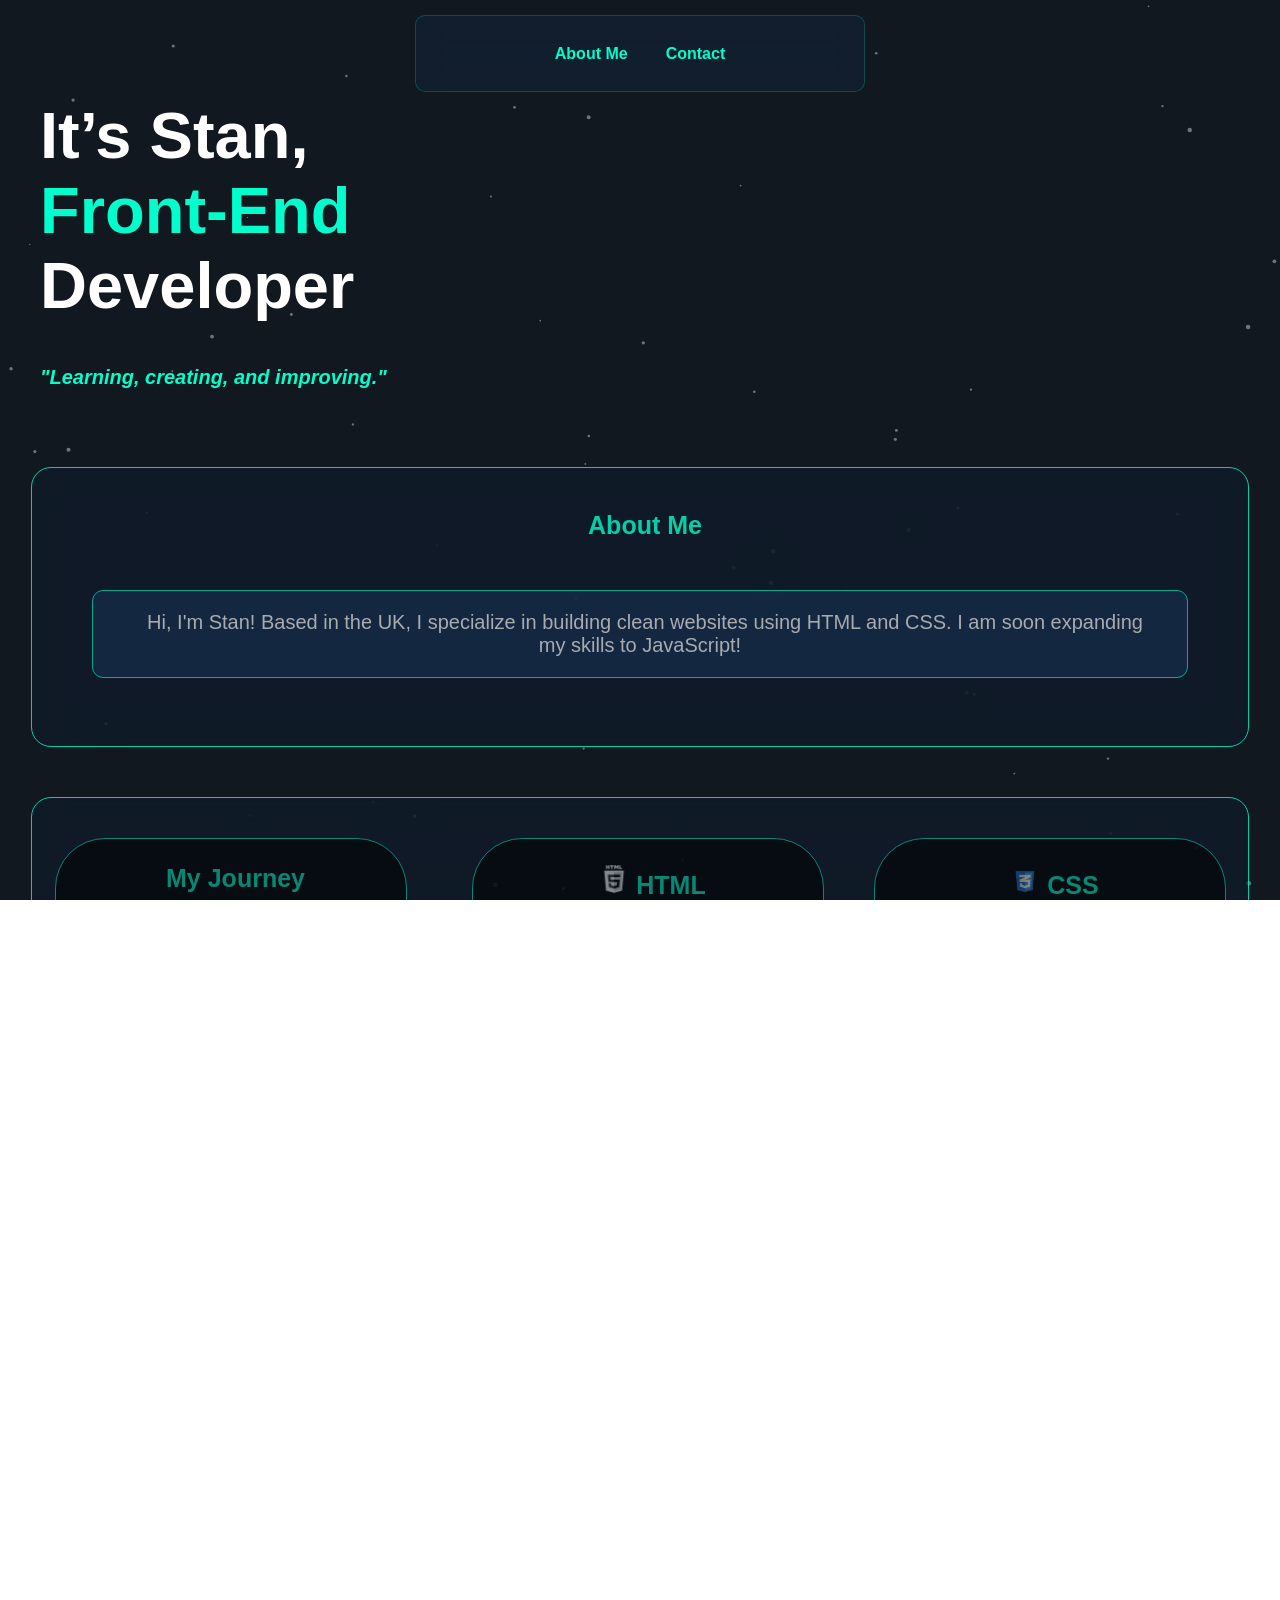
==== index.html @ edd69a7b "Update index.html" ====
<!DOCTYPE html>
<html lang="en">
<head>
  <link rel="icon" href="code.png" type="image/x-icon">
    <link rel="stylesheet" href="Style.css">
    <meta charset="UTF-8">
    <link rel="stylesheet" href="https://fonts.googleapis.com/css2?family=Material+Symbols+Outlined:opsz,wght,FILL,GRAD@20..48,100..700,0..1,-50..200&icon_names=location_on" />
    <meta name="viewport" content="width=device-width, initial-scale=1.0">
    <title>Stanzdev | Portfolio</title>
</head>
<canvas id="bg"></canvas>
<script src="Script.js"></script>



<body> 
  
<footer class="footer">
  
  <a href="/about" class="smooth-scroll">About Me</a>
  
  <a href="/contact" class="smooth-scroll">Contact</a>
  
</footer>
   
  <br><br><br>
    <div id="top"></div>
   <h1> It’s Stan,<br><span>  Front-End</span> <br> Developer </h1> 

   <p><span> <i> <b>"Learning, creating, and improving."</b></i></span></p>
  
   <br>
<div id="about"></div>
<div class="wide "><br><h3>About Me</h3>
   <div class="intro">
       <p>Hi, I'm Stan! Based in the UK, I specialize in building clean websites using HTML and CSS. I am soon expanding my skills to JavaScript!</p>
   </div>
<br>
</div><div id="journey"></div>

  <div class="wide ">
    <div class="info-container">
   
      <div class="info" margin-top: 20px;>
        
      <h3>My Journey</h3>
       <p> I started my journey in web development and coding in April 2026.</p>
      </div><br>

           <div class="info">
          <h3><img  src="html.webp" height="30px">   HTML</h3>
    <p>HTML is my first ever programming language. It is the foundation of any website. </p>
</div>
<div class="info">
    <h3><img  src="CSS.webp" height="30px">   CSS</h3>
    <p>CSS is used for styling and layout of web pages. </p>
   </div>   
    <div class="info">
    <h3>⚙️JavaScript (soon!)</h3>
    <p>JavaScript is a programming language, it is the "brain" of the website processes.</p>
</div>
</div>
</div>

<div class="wide"> <br><div class="commm"><h3> Services I use:</h3> 
<div class="tag-container">
  <span class="tag">Github</span>
  <span class="tag">Vercel</span>
  <span class="tag">Formspree</span>
  <span class="tag">Recaptcha</span>
  

</div>

   
 
</div><br> </div> </div>

<div id="contact"></div>
  <div class="com"><h3>Contact me </h3>  <small>Status: Closed</small>
  <div class="comm">
    
    <form action="https://formspree.io/f/xaqzeyyy" method="POST">

  <label><br>
    Your email:<br><br>
    <input type="email" name="email">
  </label> 
  <label><br><br>
    Message: <br><br>
    <textarea name="message"></textarea><br><br>
  </label>
  <!-- your other form fields go here -->
  <button type="submit">Send*</button>
 <br><br>
</form>
 
  </div>
   
</div> 

<div class="copyright">
    <p><b>&copy; Stanzdev 2026. All rights reserved.</b></p>
    <small>Hand made by a Bulgarian 🇧🇬  </small> <BR>
  <a 
  href="status.html" 
  onmouseover="window.status=''; return true;" 
  onmouseout="window.status=''; return true;">
  status
</a>   


    <br>
   <a href="https://discord.com/users/876731494805155851">
  <img src="Discord.png" height="40" alt="Discord User">
</a>

    
     
    <p>*Spam, troll and inappropriate submissions wont be recived, they will just be flagged and deleted! Doing that will get you blocked from commissions and contact requests. </p>
</div>



<script>
  document.addEventListener('DOMContentLoaded', function() {
    
    // Function to handle scrolling and URL update
    function handleNavigation(targetId) {
      const element = document.getElementById(targetId);
      if (element) {
        element.scrollIntoView({ behavior: 'smooth' });
        // Update URL without reloading (e.g., /about)
        window.history.pushState({}, '', '/' + targetId);
      }
    }

    // 1. Intercept clicks on your footer links
    document.querySelectorAll('.footer a').forEach(link => {
      link.addEventListener('click', function(e) {
        e.preventDefault(); // Stop page reload
        const href = this.getAttribute('href'); // e.g., "/about"
        const targetId = href.replace('/', ''); // e.g., "about"
        handleNavigation(targetId);
      });
    });

    // 2. Handle page load (if user refreshes on /about)
    const path = window.location.pathname.replace('/', '');
    if (path) {
      // Small delay to ensure CSS/Layout is ready
      setTimeout(() => {
        const element = document.getElementById(path);
        if (element) element.scrollIntoView();
      }, 100);
    }

    // 3. Handle Back/Forward browser buttons
    window.addEventListener('popstate', function() {
      const path = window.location.pathname.replace('/', '');
      if (path) {
        const element = document.getElementById(path);
        if (element) element.scrollIntoView();
      }
    });
  });
</script>   
</body>
</html>
---- Style.css ----
html, body {
    margin: 0;
    padding: 0;
    height: 100%;
    
   overflow-x: hidden; /* keep horizontal overflow hidden */
overflow-y: auto;   /* allow vertical scrolling */

    
}

canvas {
    display: block;
    position: fixed;
    inset: 0;
    z-index: -1;
}


body{

    font-family: 'Lucida Sans', 'Lucida Sans Regular', 'Lucida Grande', 'Lucida Sans Unicode', Geneva, Verdana, sans-serif;
    
 color: #ffffff;
 
}

h1{
    ;
    font-size: 65px;
    color: #ffffff;
    margin-left: 40px
    
}

span{
    color: #00FFCC;
}

.child-element {
    min-width: 80px;
    flex-shrink: 0; 
}

footer {
    min-width: 250px;
    flex-shrink: 0;
    position: fixed;
    top: 15px;
    left: 50%;
    transform: translateX(-50%);
    width: 35%;
    height: 75px;
    background-color: rgba(17, 36, 58, 0.5); 
    color: #00FFCC;
    display: flex;
    justify-content: center;
    font-size: auto;
    align-items: center;
    -webkit-backdrop-filter:   blur(15px);     
    backdrop-filter: blur(15px);             
    border: 1px solid #00FFCC33;
    border-radius: 10px;
    z-index: 1000;
}

.info-container {
    display: flex;
    gap: 5px; flex-wrap: wrap;
}

p{
    font-size: 20px;
    margin-left: 40px;
    margin-right: 40px;
}

.info {
    text-indent: 10px;
    color: #ffffff;
    background-color: #000000;
    height: 230px;
    margin: 40px;
     margin-left: auto;
    margin-right: auto;
    width: 350px;
    position: relative;
    text-align: center;
    border-radius: 50px;
    opacity: 0.6;
    border-color: #00FFCC;
    border-width: 0.5px;
    border-style: solid;
    
     min-width: 200px
    
    
}

.copyright {
position: relative;
bottom: 0px;
background-color: #0f1f33;
opacity:0.9;
color: #00FFCC;
width: 100%;
height: 500px;
text-align: center;
border-top: solid;

}

.intro{
      text-indent: 10px;
    color: #ffffff;
    background-color: #183152;
    height:AUTO;
    margin: 50px;
    margin-left: auto;
    margin-right: auto;
    width: 90%;
   font-family: 'Lucida Sans', 'Lucida Sans Regular', 'Lucida Grande', 'Lucida Sans Unicode', Geneva, Verdana, sans-serif;
    text-align: center;
    border-radius: 11px;
    opacity: 0.8;
    border-color: #00FFCC;
    border-width: 0.5px;
    border-style: solid;
    
     min-width: 200px
}


.info:hover {
    opacity: 1;
   transition: 0.5s;
}

button{
    background-color: #009B6B;
    color: rgb(255, 255, 255);
    border-radius: 11px;
    
    border-width: 100px;
    border-style: solid;
    cursor: pointer;
    height: 40px;
    width: 150px;
   border:2PX;
    font-size: 20px;
    
}

.intro:hover{
    opacity: 1;
 transition: 0.5s;
}
.comm:hover{
  
    opacity: 0.9;
     transition: 0.5s;
}


.wide{
 margin: auto;
 margin-top: 40px;
 margin-bottom: 40px;
     margin-bottom: 50px;
     margin-left: auto;
    height : auto;
    width: 95%;
        text-indent: 10px;
    background-color: rgba(15, 31, 51, 0.5); 
    opacity: 0.8;
    border-radius: 20px;
    border-color: #00FFCC;
    border-width: 0.8px;
    border-style: solid;
    -webkit-backdrop-filter:   blur(15px);     
    backdrop-filter: blur(15px);   
    
}

h3{
    color: #00FFCC;
    text-align: center;
    font-size: 25px;
}


.com {
        text-indent: 10px;
    color: #ffffff;
    background-color:#102035;
    height:AUTO;
    margin: 50px;
    color: #ffffff;
    margin-left: auto;
    margin-right: auto;
    margin-bottom: 100px;
    width: 90%;
   font-family: 'Lucida Sans', 'Lucida Sans Regular', 'Lucida Grande', 'Lucida Sans Unicode', Geneva, Verdana, sans-serif;
    text-align: center;
    border-radius: 11px;
    opacity: 0.8;
    border-color: #00FFCC;
    border-width: 0.5px;
    border-style: solid;
   min-width: 200px
}
 .comm {
    
    text-indent: 10px;
    color: #09ffde;
    background-color: #183152;
    height:AUTO;
    margin: 50px;
    margin-left: auto;
    margin-right: auto;
    margin-bottom: 100px;
    width: 90%;
    font-family: 'Trebuchet MS', 'Lucida Sans Unicode', 'Lucida Grande', 'Lucida Sans', Arial, sans-serif;
    text-align: center;
    border-radius: 11px;
    opacity: 0.8;
    border-color: #00FFCC;
    border-width: 0.5px;
    border-style: solid;
   min-width: 200px
}



.material-symbols-outlined {
  font-variation-settings:
  'FILL' 0,
  'wght' 400,
  'GRAD' 0,
  'opsz' 40
}

textarea{
    border-color: #00FFCC;
    border-width: 0.5px;
    font-weight: bolder;
    background-color: #878f99;
  font-family: 'Segoe UI', Tahoma, Geneva, Verdana, sans-serif;
    border-radius: 11px;
    height:auto;
    margin: 5px;
  resize: none;
  width: 60%;
  height: 150px;
  min-height: 100px;
  max-height: 500px;
  overflow-y: auto; 
}

input[type="email"] {
    color: #000000;
    font-weight: bolder;
    font-family: 'Trebuchet MS', 'Lucida Sans Unicode', 'Lucida Grande', 'Lucida Sans', Arial, sans-serif;
  border: 2px solid #00FFCC;
  border-width: 0.5px;
  background-color: #878f99;
  padding: 10px;
  border-radius: 11px;
}


.copyright a {
  display: inline-block;
  padding: 8px 14px;
  margin: 5px;
  
  border-radius: 20px;
  color: #00ffd0;
  text-decoration: none;
  transition: 0.3s;
}

.footer a {
  display: inline-block;
  size: 10px;
  padding: 8px 14px;
  margin: 5px;
  font-weight: bolder;
  border-radius: 20px;
  color: #00ffd0;
  text-decoration: none;
  transition: 0.4s;
  font-family: 'Segoe UI', Tahoma, Geneva, Verdana, sans-serif;
}


 .commm {
    
    text-indent: 10px;
    color: #09ffde;
    background-color: #183152;
    height:auto;
    margin: 20px;
    margin-left: auto;
    margin-right: auto;
    margin-bottom: 40px;
    width: 90%;
    font-family: 'Trebuchet MS', 'Lucida Sans Unicode', 'Lucida Grande', 'Lucida Sans', Arial, sans-serif;
    text-align: center;
    border-radius: 11px;
    opacity: 0.8;
    border-color: #00FFCC;
    border-width: 0.5px;
    border-style: solid;
   min-width: 200px
}

a {
  text-decoration: none;
}


.tag-container {
 
  padding: 20px;
  display: flex;
  flex-wrap: wrap;
  gap: 12px 16px; 
  max-width: 650px; 
  font-family: -apple-system, BlinkMacSystemFont, "Segoe UI", Roboto, sans-serif;
}


.tag {
   display: flex;
  justify-content: center;
  color: #000000; 
  background-color: #00FFCC; 
  padding: 10px 15px;
  border-radius: 100px; 
  font-size: 20px;
  font-weight: 600;
  user-select: none;
  transition: background-color 0.2s ease;
  opacity: 1;
  justify-content: center;
}


  
  small{
    font-family: 'Segoe UI', Tahoma, Geneva, Verdana, sans-serif;
    font-size: small;
  }
  
 .product {
  background-color: #000000;
  opacity: 0.5;
  
  border: 1px solid #00FFCC;
 border-radius: 10px;
  width: 350px;
  height: 420px;
  margin: 5px;
 position: relative;
 
  text-align: center;
  display: inline-block;
 }

.product:hover {
  opacity: 0.9;
  transition: 0.4s;
  transform: translateY(-2px);
  background-color: rgba(17, 36, 58, 0.5);

  cursor: pointer;
 
}

.product-container {
  display: flex;
  gap: 20px;
  justify-content: center;
  flex-wrap: wrap;
  margin-top: 40px;
}


.payhip-buy-button {
  font-family: 'Trebuchet MS', 'Lucida Sans Unicode', 'Lucida Grande', 'Lucida Sans', Arial, sans-serif;
  background-color: #00FFCC;
  color: black;
  padding: 12px 24px;
  
 border-radius: 30px;
  font-size: 16px;
  text-align: center;
  text-decoration: none;
  display: inline-block;
  font-family: 'Arial', sans-serif;
  box-shadow: 0 4px 6px rgba(0,0,0,0.1);
  transition: all 0.3s ease;
  width: 160px;
}

.payhip-buy-button:hover {
  
  transform: translateY(-2px);
  box-shadow: 0 6px 8px rgba(0,0,0,0.15);
}   


.bigbuybox {
  width: 320px;
  padding: 30px 20px;
   position: center;
  background-color: #183152;

  margin: auto;
  margin-bottom: 10px;
  border-radius: 12px;
    display: flex;
  flex-direction: column;
  align-items: center;
  justify-content: center;

}

.imagecontainer {
  display: flex;
  justify-content: center; 
  align-items: center;
  

}
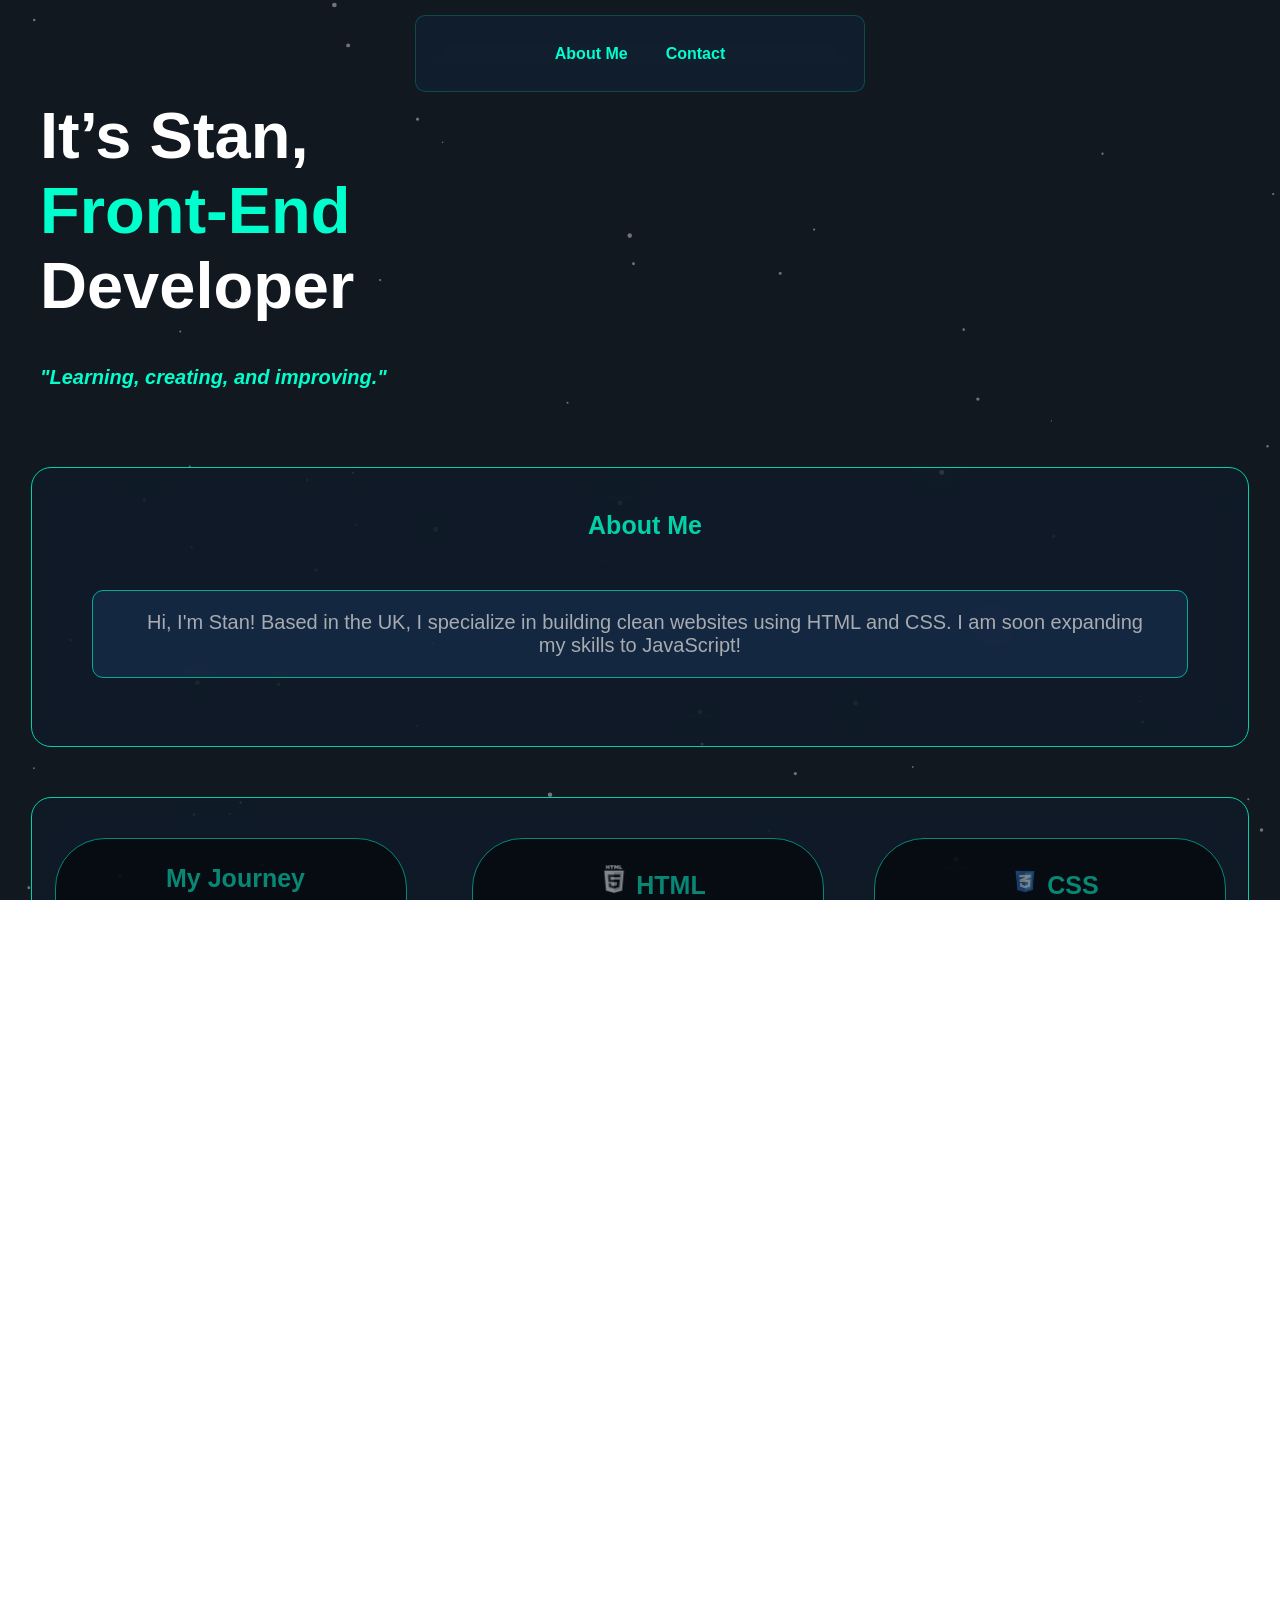
==== commit 6e7cde06: "Update index.html" ====
--- a/index.html
+++ b/index.html
@@ -102,12 +102,7 @@
 <div class="copyright">
     <p><b>&copy; Stanzdev 2026. All rights reserved.</b></p>
     <small>Hand made by a Bulgarian 🇧🇬  </small> <BR>
-  <a 
-  href="status.html" 
-  onmouseover="window.status=''; return true;" 
-  onmouseout="window.status=''; return true;">
-  status
-</a>   
+  <a href="Status.html"> Status <b>Website Status</b> </a>
 
 
     <br>
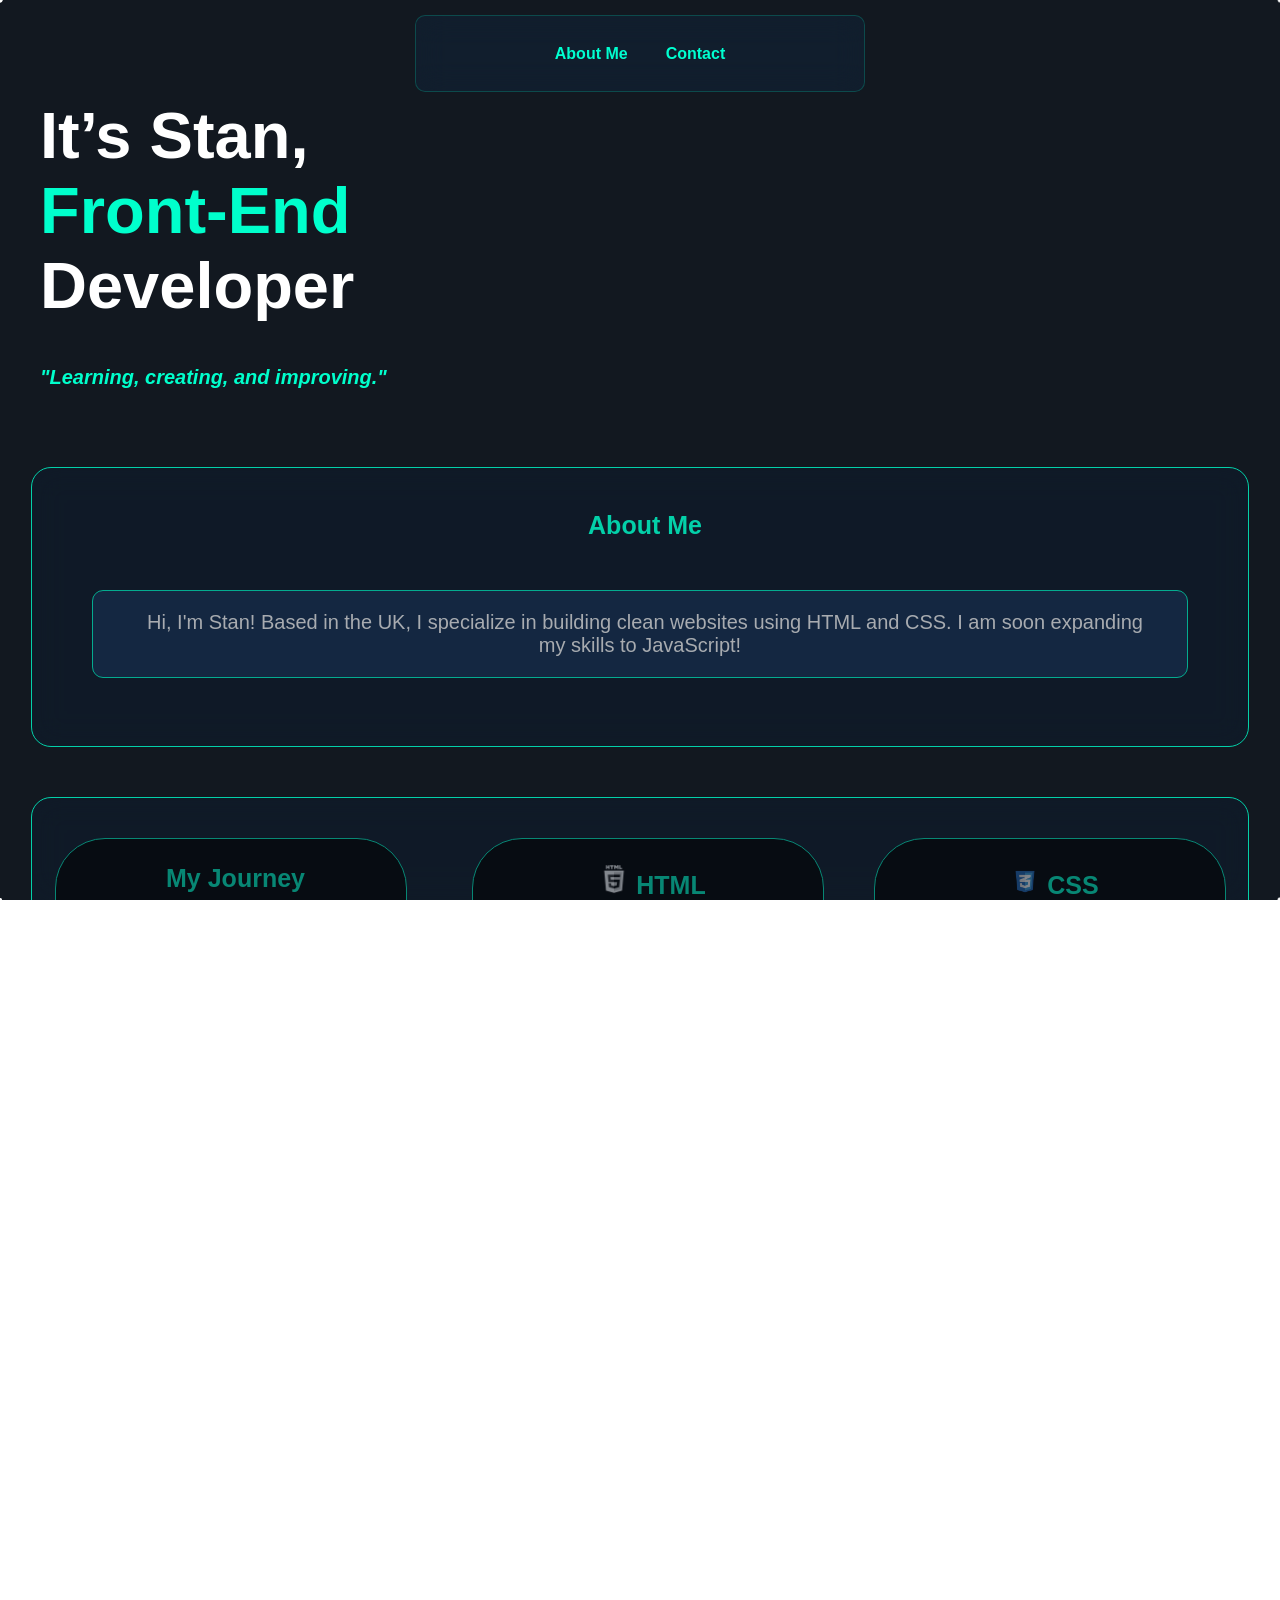
==== commit d8f7aab4: "Update index.html" ====
--- a/index.html
+++ b/index.html
@@ -102,7 +102,7 @@
 <div class="copyright">
     <p><b>&copy; Stanzdev 2026. All rights reserved.</b></p>
     <small>Hand made by a Bulgarian 🇧🇬  </small> <BR>
-  <a href="Status.html"> Status <b>Website Status</b> </a>
+  <a href="Status.html"> <b>Website Status</b> </a>
 
 
     <br>
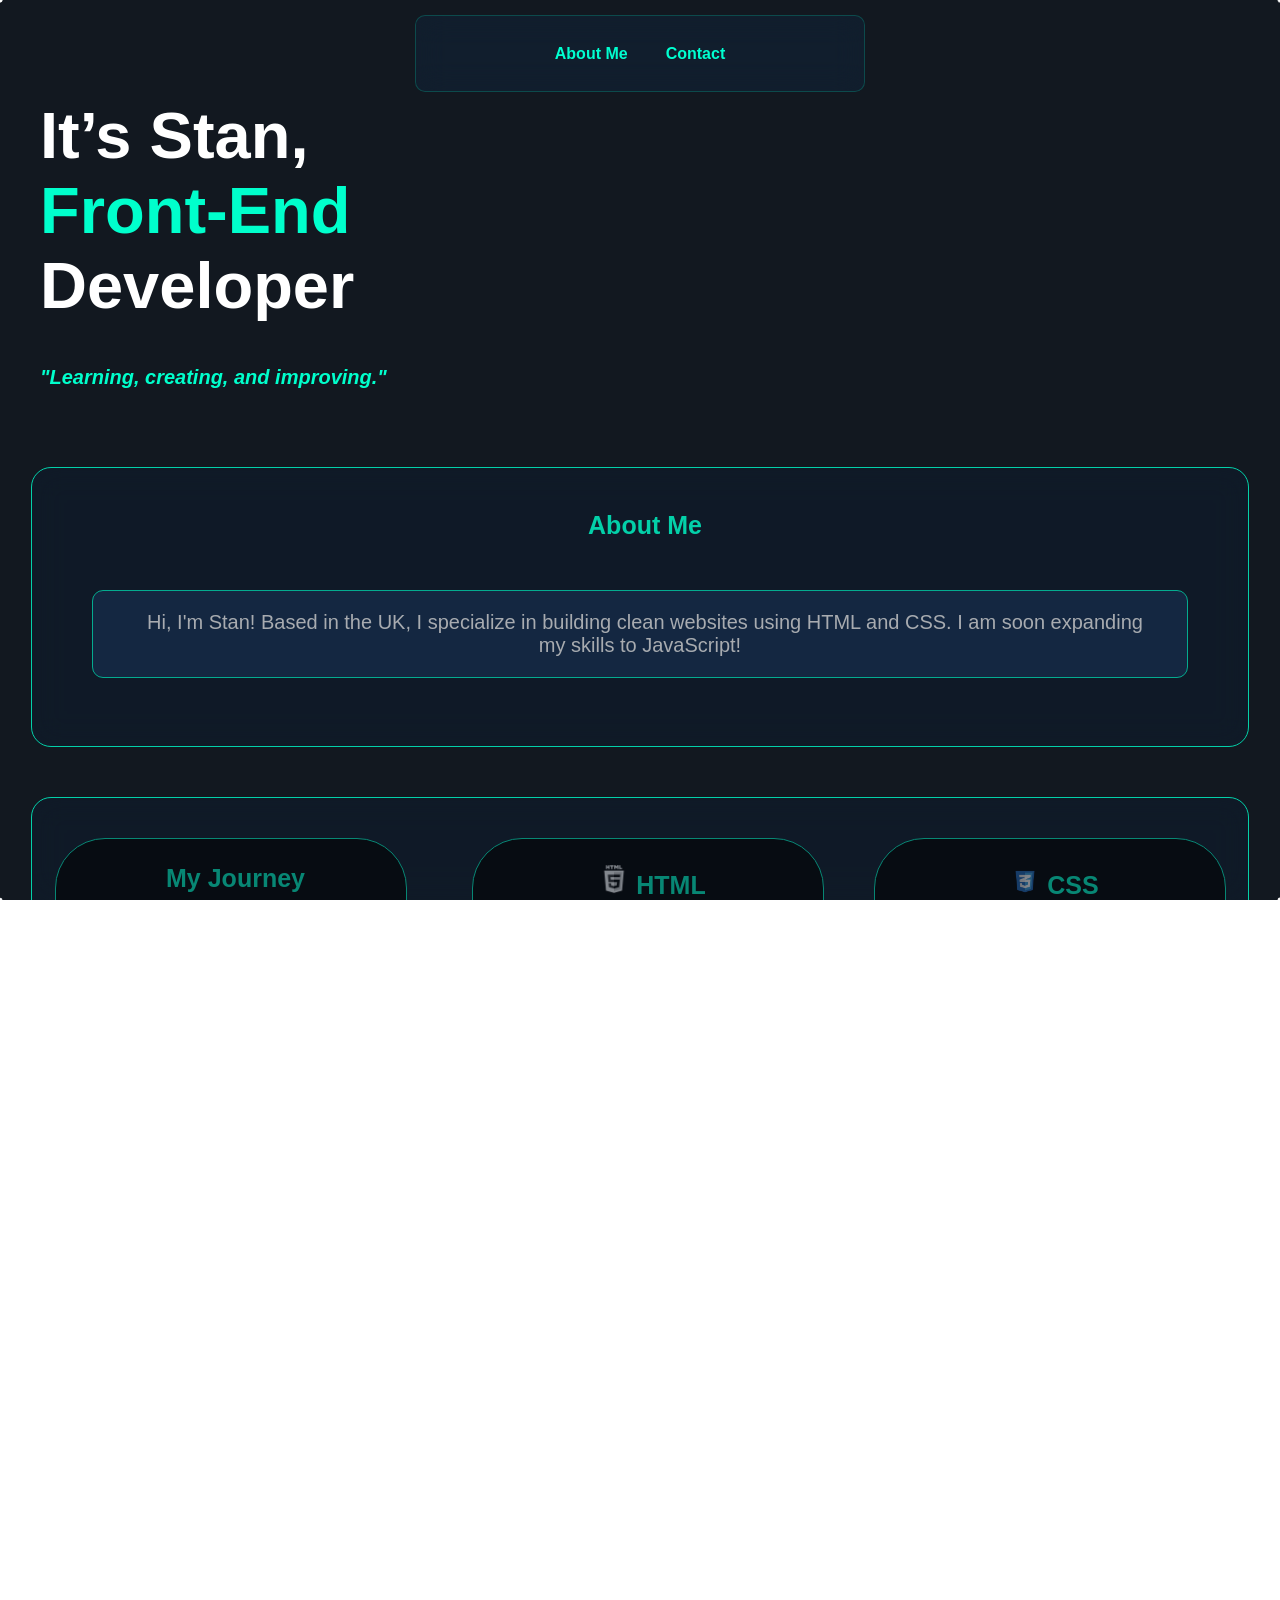
==== commit a5a4710f: "Update index.html" ====
--- a/index.html
+++ b/index.html
@@ -77,7 +77,7 @@
 </div><br> </div> </div>
 
 <div id="contact"></div>
-  <div class="com"><h3>Contact me </h3>  <small>Status: Closed</small>
+  <div class="com"><h3>Contact me </h3>  <small>Status: <b>Open</b></small>
   <div class="comm">
     
     <form action="https://formspree.io/f/xaqzeyyy" method="POST">
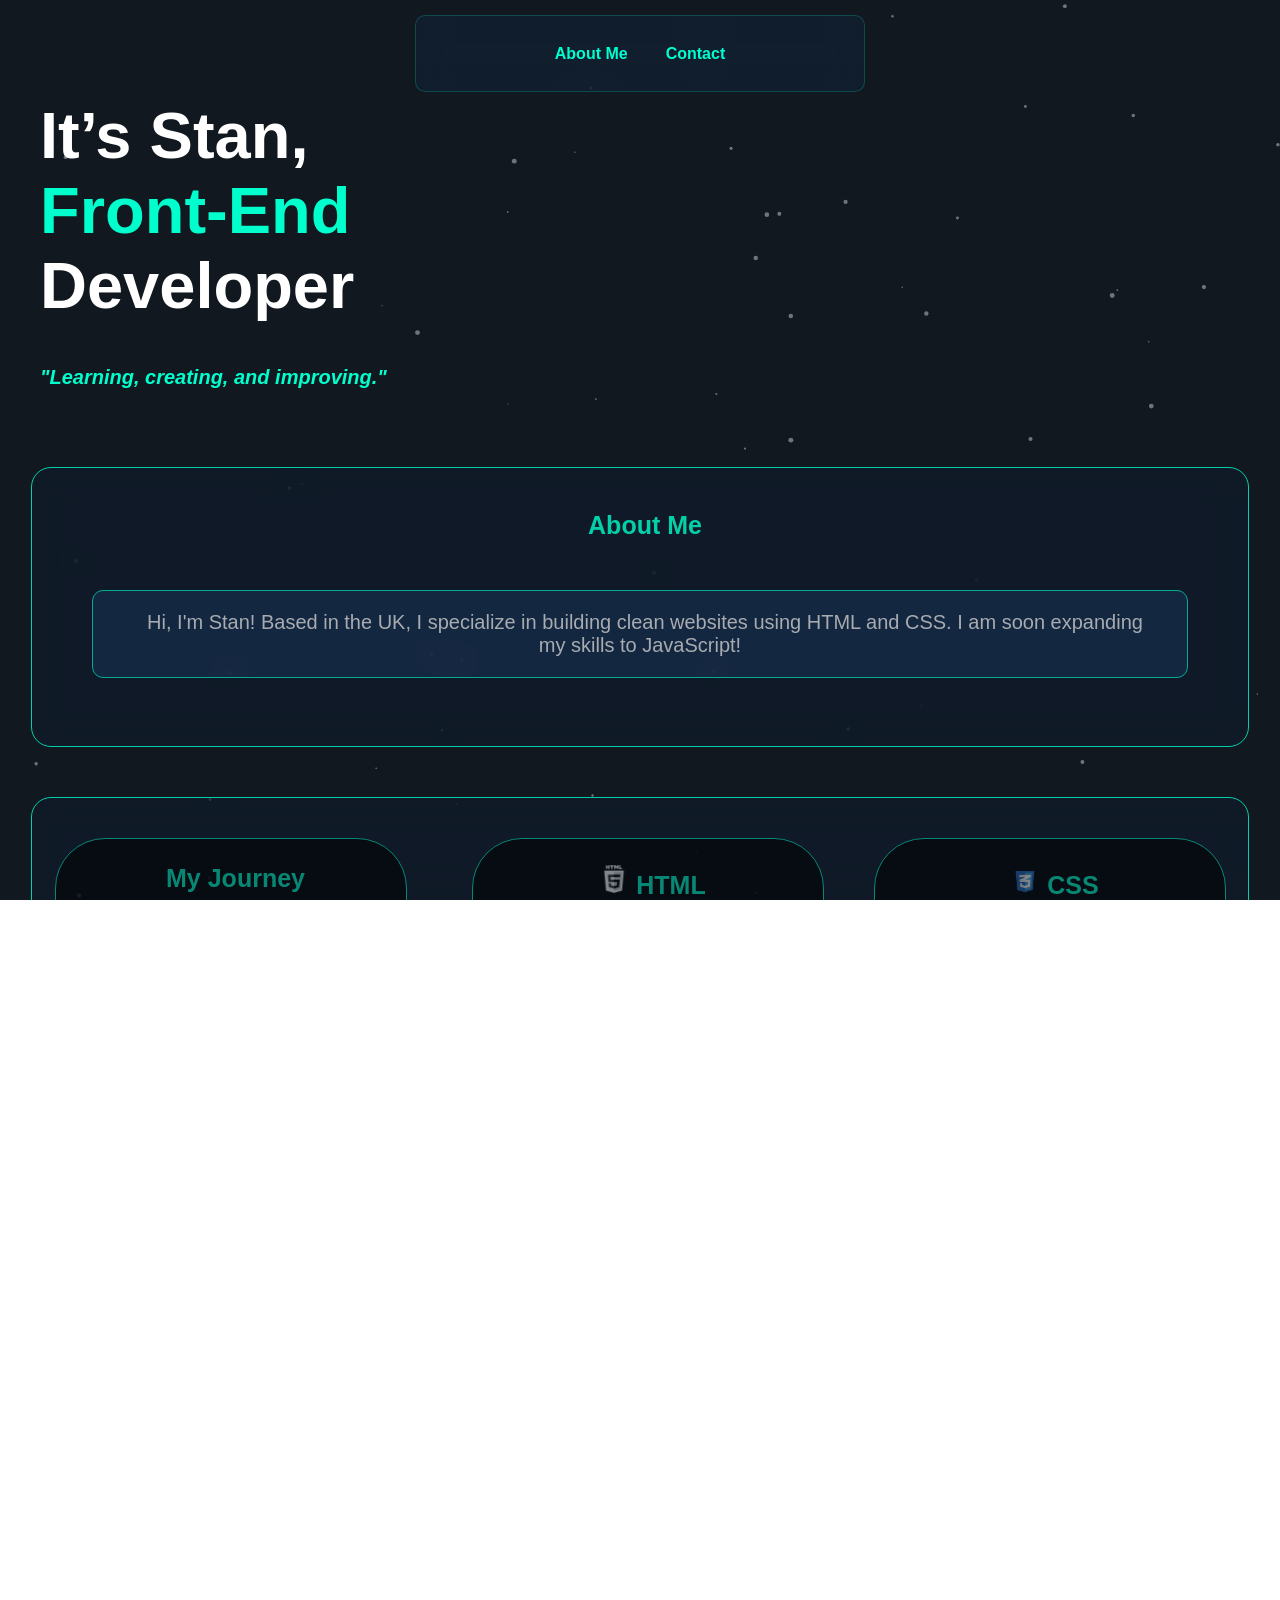
==== commit 2b88a206: "Update index.html" ====
--- a/index.html
+++ b/index.html
@@ -77,7 +77,9 @@
 </div><br> </div> </div>
 
 <div id="contact"></div>
-  <div class="com"><h3>Contact me </h3>  <small>Status: <b>Open</b></small>
+
+  <div class="com"><h3>Contact/Commissions;</h3>  <small>Commissions: <b>Closed</b></small><br> <a href="Stanzdev Commission Agreements.pdf" target="_blank" style="color: #ffffff;">By requesting a commission you agree to the <b>Agreements</b></a>   
+    
   <div class="comm">
     
     <form action="https://formspree.io/f/xaqzeyyy" method="POST">
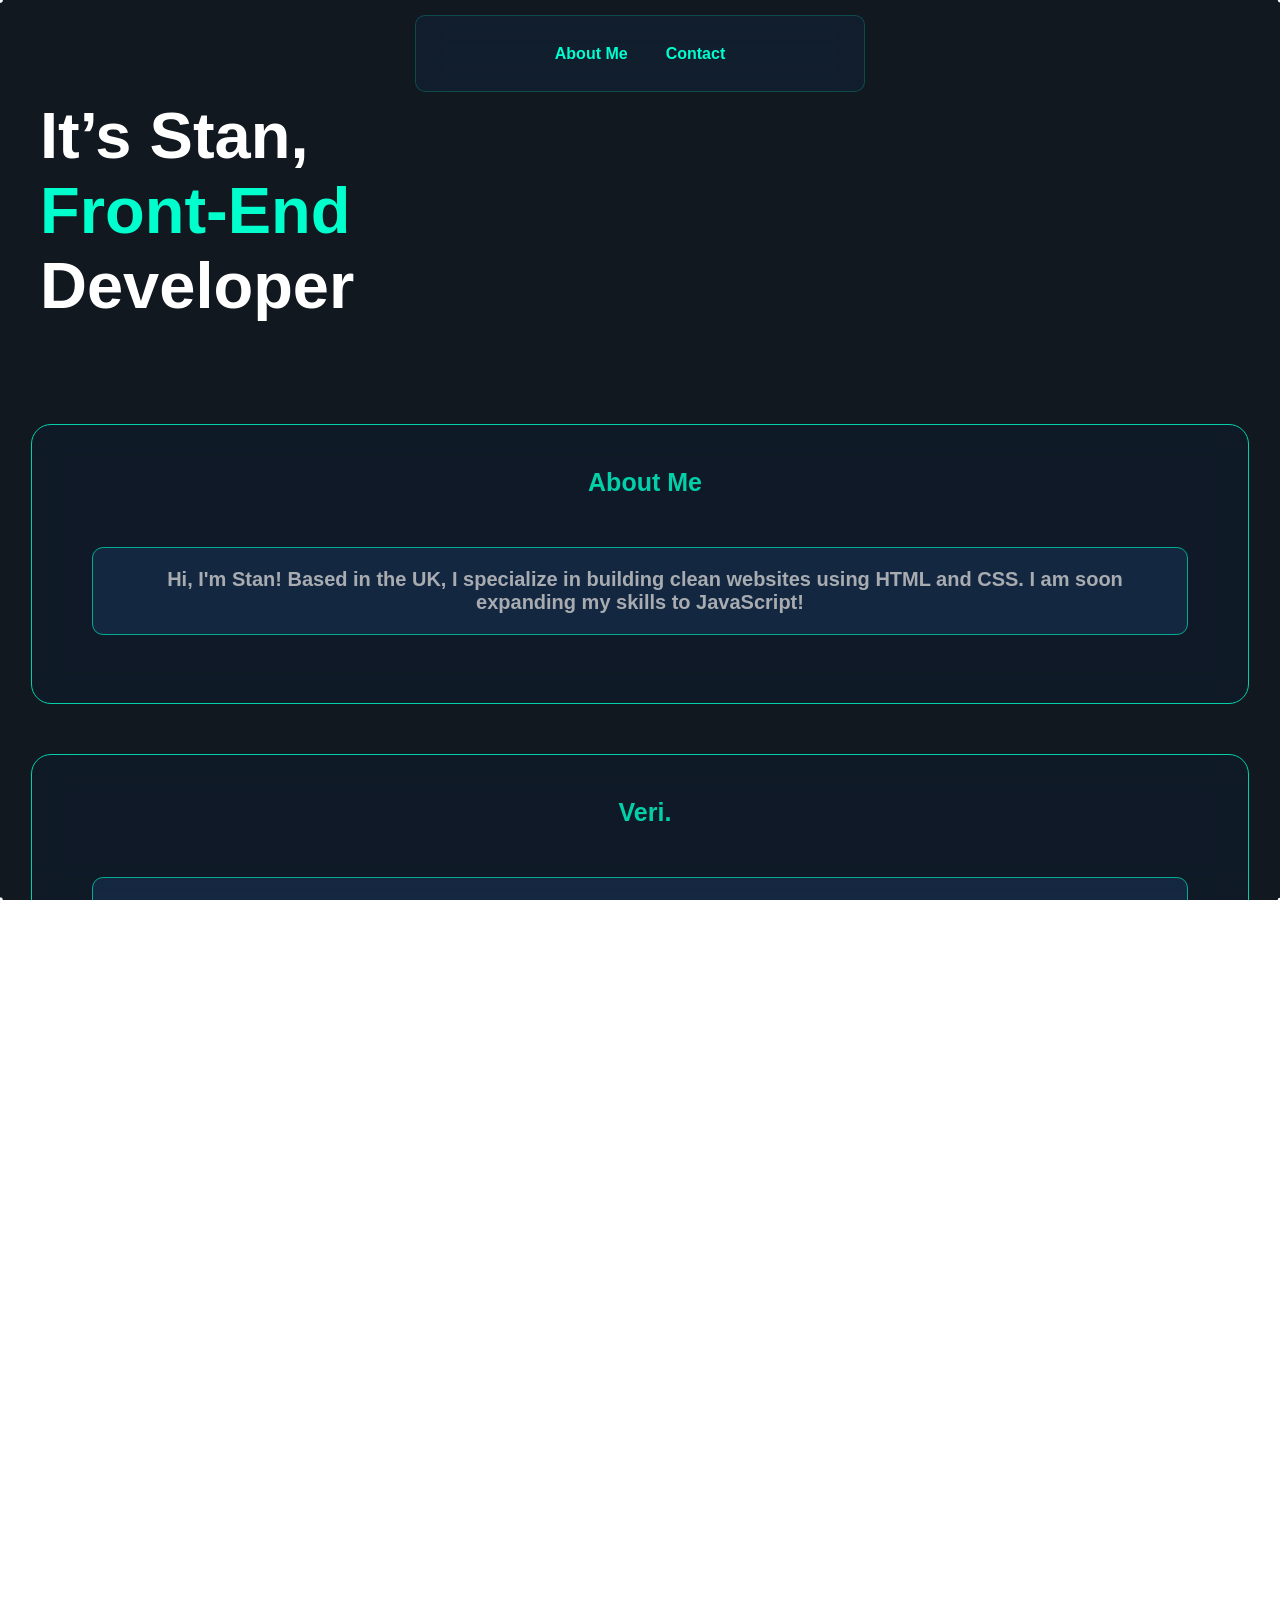
==== commit 6d57832a: "Fix HTML encoding issues and improve structure" ====
--- a/index.html
+++ b/index.html
@@ -27,17 +27,25 @@
     <div id="top"></div>
    <h1> It’s Stan,<br><span>  Front-End</span> <br> Developer </h1> 
 
-   <p><span> <i> <b>"Learning, creating, and improving."</b></i></span></p>
+   
   
    <br>
 <div id="about"></div>
 <div class="wide "><br><h3>About Me</h3>
    <div class="intro">
-       <p>Hi, I'm Stan! Based in the UK, I specialize in building clean websites using HTML and CSS. I am soon expanding my skills to JavaScript!</p>
+       <B><p>Hi, I'm Stan! Based in the UK, I specialize in building clean websites using HTML and CSS. I am soon expanding my skills to JavaScript!</p></B>
    </div>
 <br>
+
 </div><div id="journey"></div>
+<div class="wide">  <BR>
+  <h3>Veri.</h3> 
+  <div class=intro><B><p>A simple to use Discord captcha verififcation bot with many features. Newely released and a great security feature! </p>
+    <h2> Why wait? Check it out:</h2>
+    <button>Invite Veri.</button><br><br></B>
 
+    
+  </div></div>
   <div class="wide ">
     <div class="info-container">
    
@@ -55,10 +63,7 @@
     <h3><img  src="CSS.webp" height="30px">   CSS</h3>
     <p>CSS is used for styling and layout of web pages. </p>
    </div>   
-    <div class="info">
-    <h3>⚙️JavaScript (soon!)</h3>
-    <p>JavaScript is a programming language, it is the "brain" of the website processes.</p>
-</div>
+    
 </div>
 </div>
 
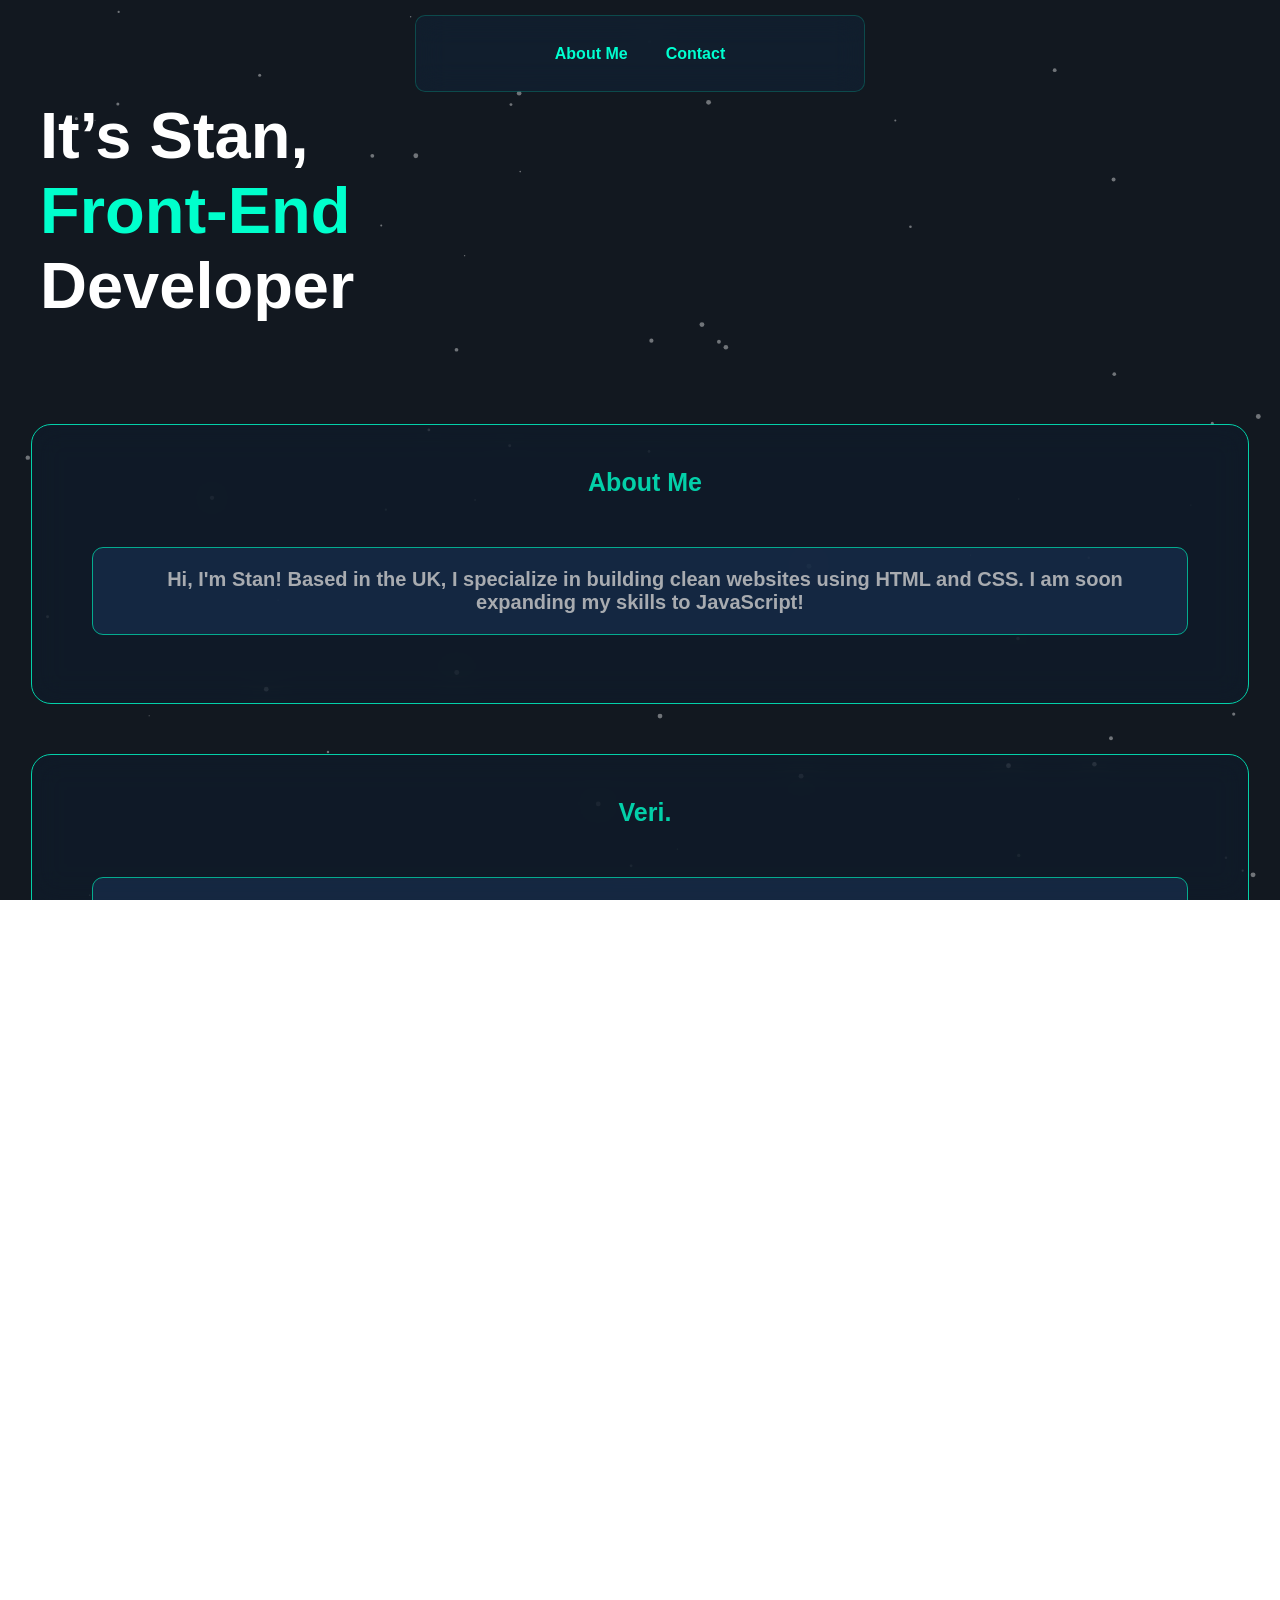
==== commit 69694221: "Update index.html" ====
--- a/index.html
+++ b/index.html
@@ -40,9 +40,9 @@
 </div><div id="journey"></div>
 <div class="wide">  <BR>
   <h3>Veri.</h3> 
-  <div class=intro><B><p>A simple to use Discord captcha verififcation bot with many features. Newely released and a great security feature! </p>
+  <div class=intro><B><p>A simple to use Discord captcha verififcation bot with many features. Newely released and a great security featue, website coming soon! </p>
     <h2> Why wait? Check it out:</h2>
-    <button>Invite Veri.</button><br><br></B>
+    <a href="https://discord.com/oauth2/authorize?client_id=1516546559838519316"><button>Invite Veri.</button><br><br></B></a>
 
     
   </div></div>
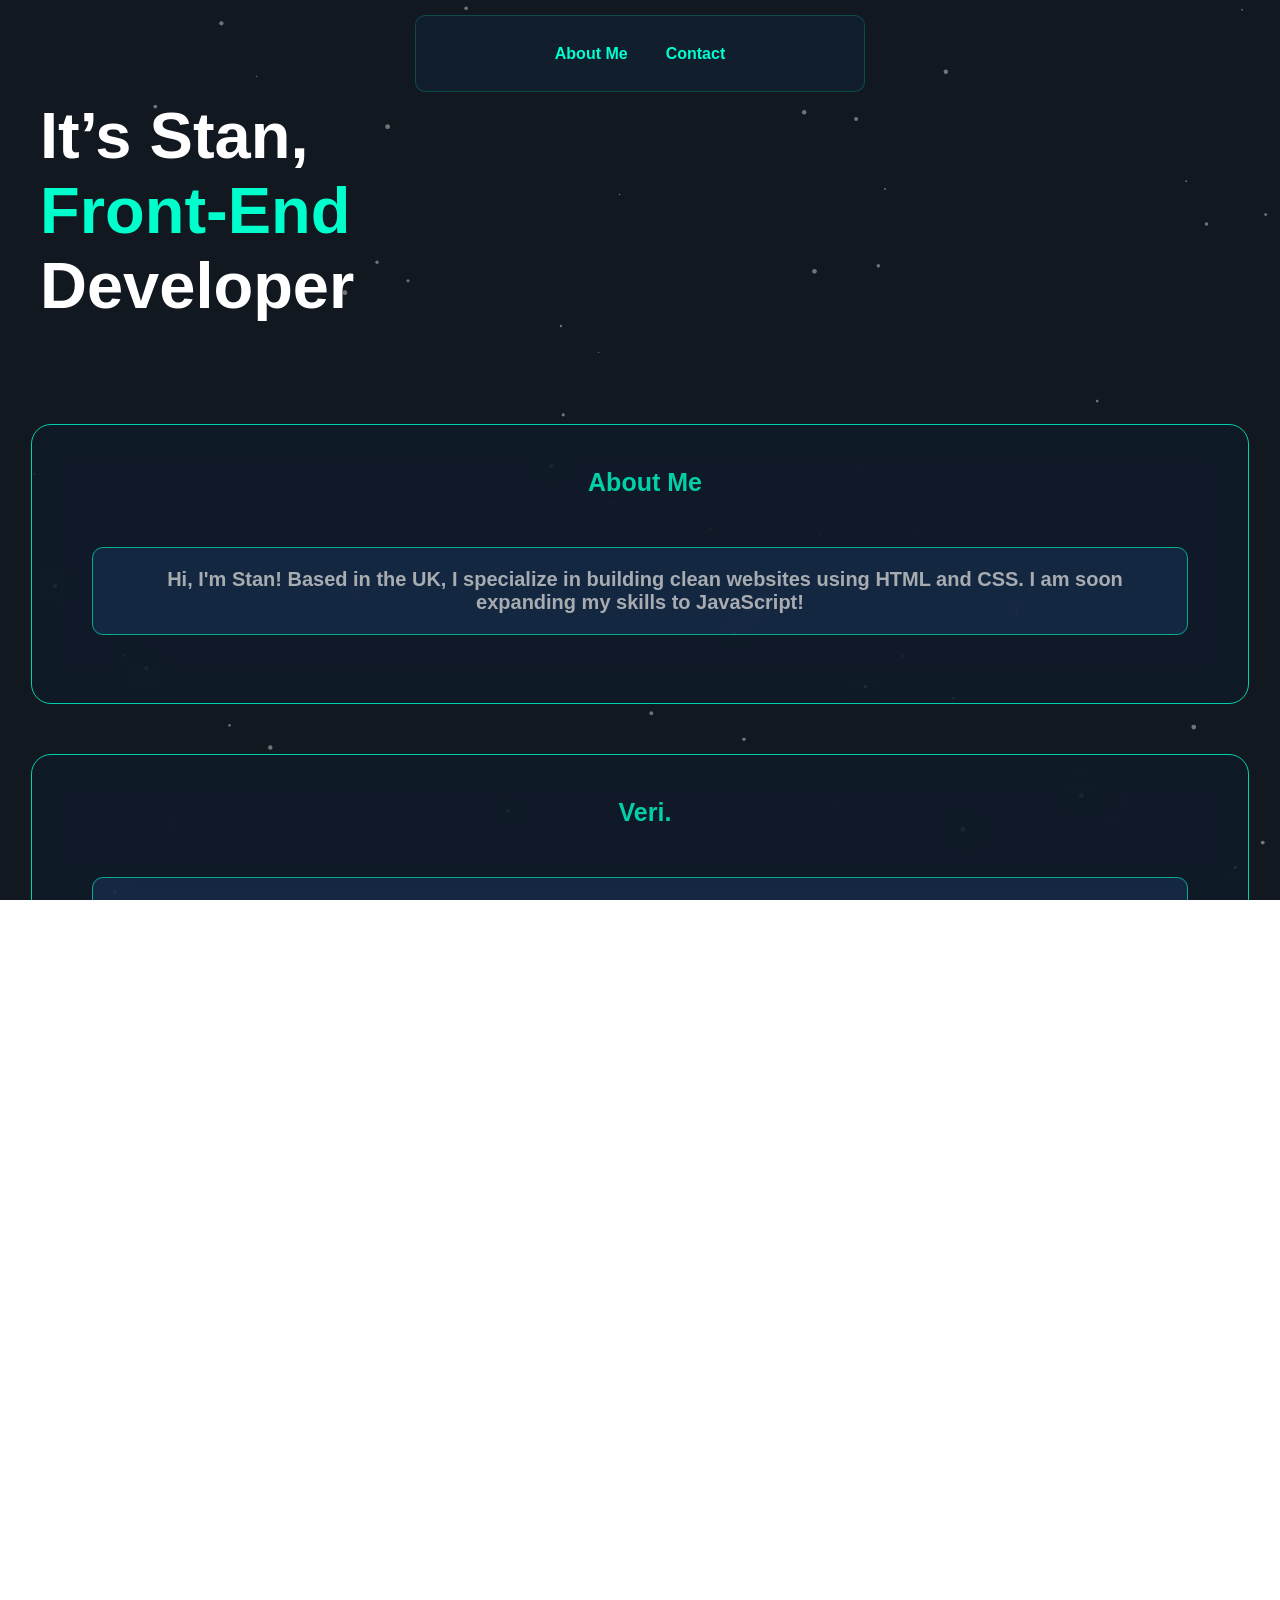
==== commit 1f378299: "Update index.html" ====
--- a/index.html
+++ b/index.html
@@ -40,9 +40,10 @@
 </div><div id="journey"></div>
 <div class="wide">  <BR>
   <h3>Veri.</h3> 
-  <div class=intro><B><p>A simple to use Discord captcha verififcation bot with many features. Newely released and a great security featue, website coming soon! </p>
+  <div class=intro><B><p>A simple to use Discord captcha verififcation bot with many features. Newely released and a great security feature! </p>
     <h2> Why wait? Check it out:</h2>
-    <a href="https://discord.com/oauth2/authorize?client_id=1516546559838519316"><button>Invite Veri.</button><br><br></B></a>
+    <a href="https://discord.com/oauth2/authorize?client_id=1516546559838519316" target="_blank"><button>Invite Veri.</button></a>
+    <a href="https://veri-ecru.vercel.app/" target="_blank"><button>Website</button></a><br><br></B>
 
     
   </div></div>
